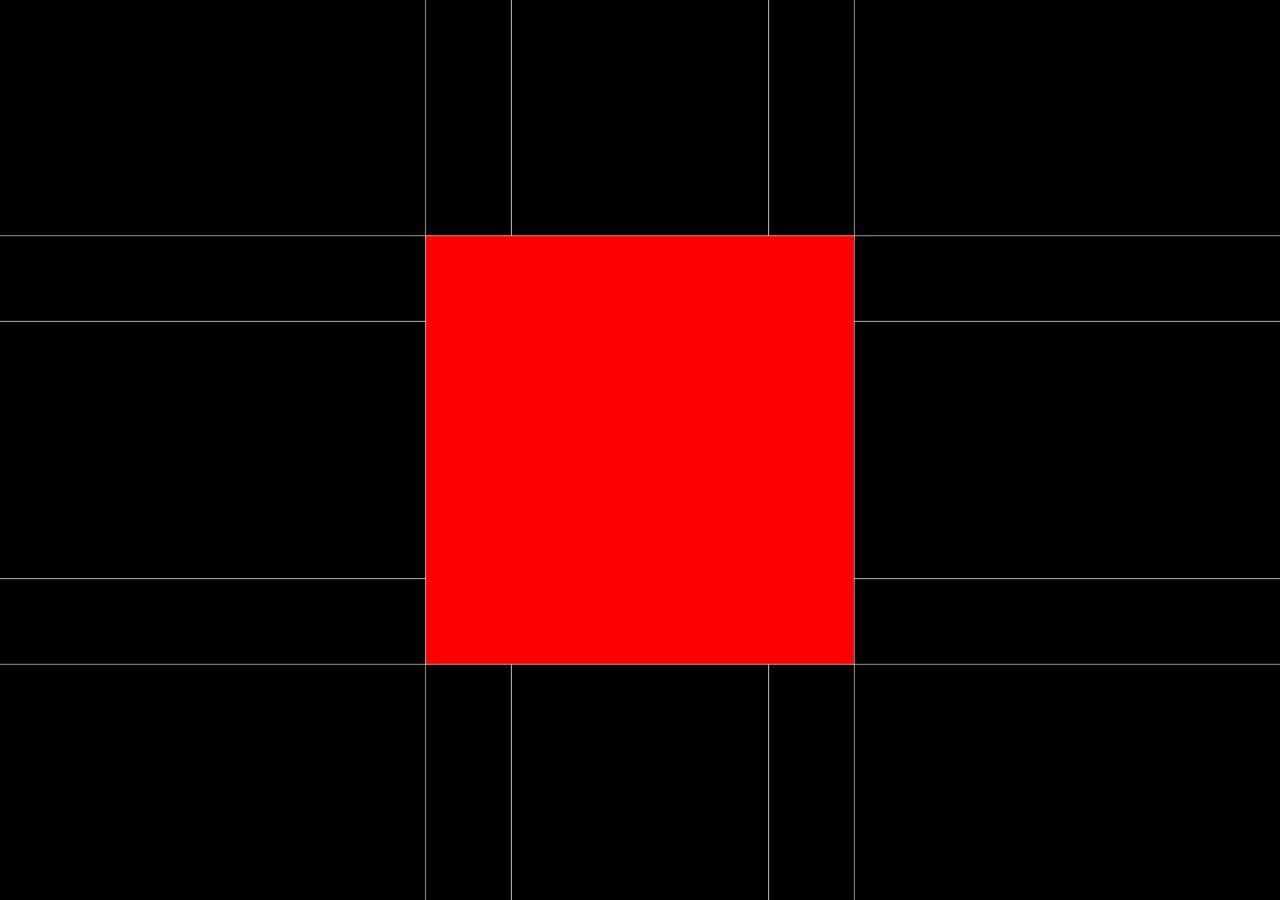
==== index.html @ 5a725d2a "initial commit" ====
<html>
  <head>
    <title>PerspeCube</title>
	<style>
		html, body { margin: 0; padding: 0; overflow: hidden; }
		#canvasHolder { position:absolute;
		                width:100%;
		                height:100%; }
	</style>
  </head>
  <body>

  	<div class="canvasDiv" id="canvasHolder">
	</div>

	<!-- JS Sources -->
    <script src="./js/three.min.js"></script>

    <script src="./js/DeviceOrientationControls.js"></script>
    <script src="./js/DragControls.js"></script>
    <script src="./js/FirstPersonControls.js"></script>
    <script src="./js/FlyControls.js"></script>
    <script src="./js/OrbitControls.js"></script>
    <script src="./js/PointerLockControls.js"></script>
    
    <script src="./js/TransformControls.js"></script>

    <script src="./js/app.js"></script>
  </body>
</html>
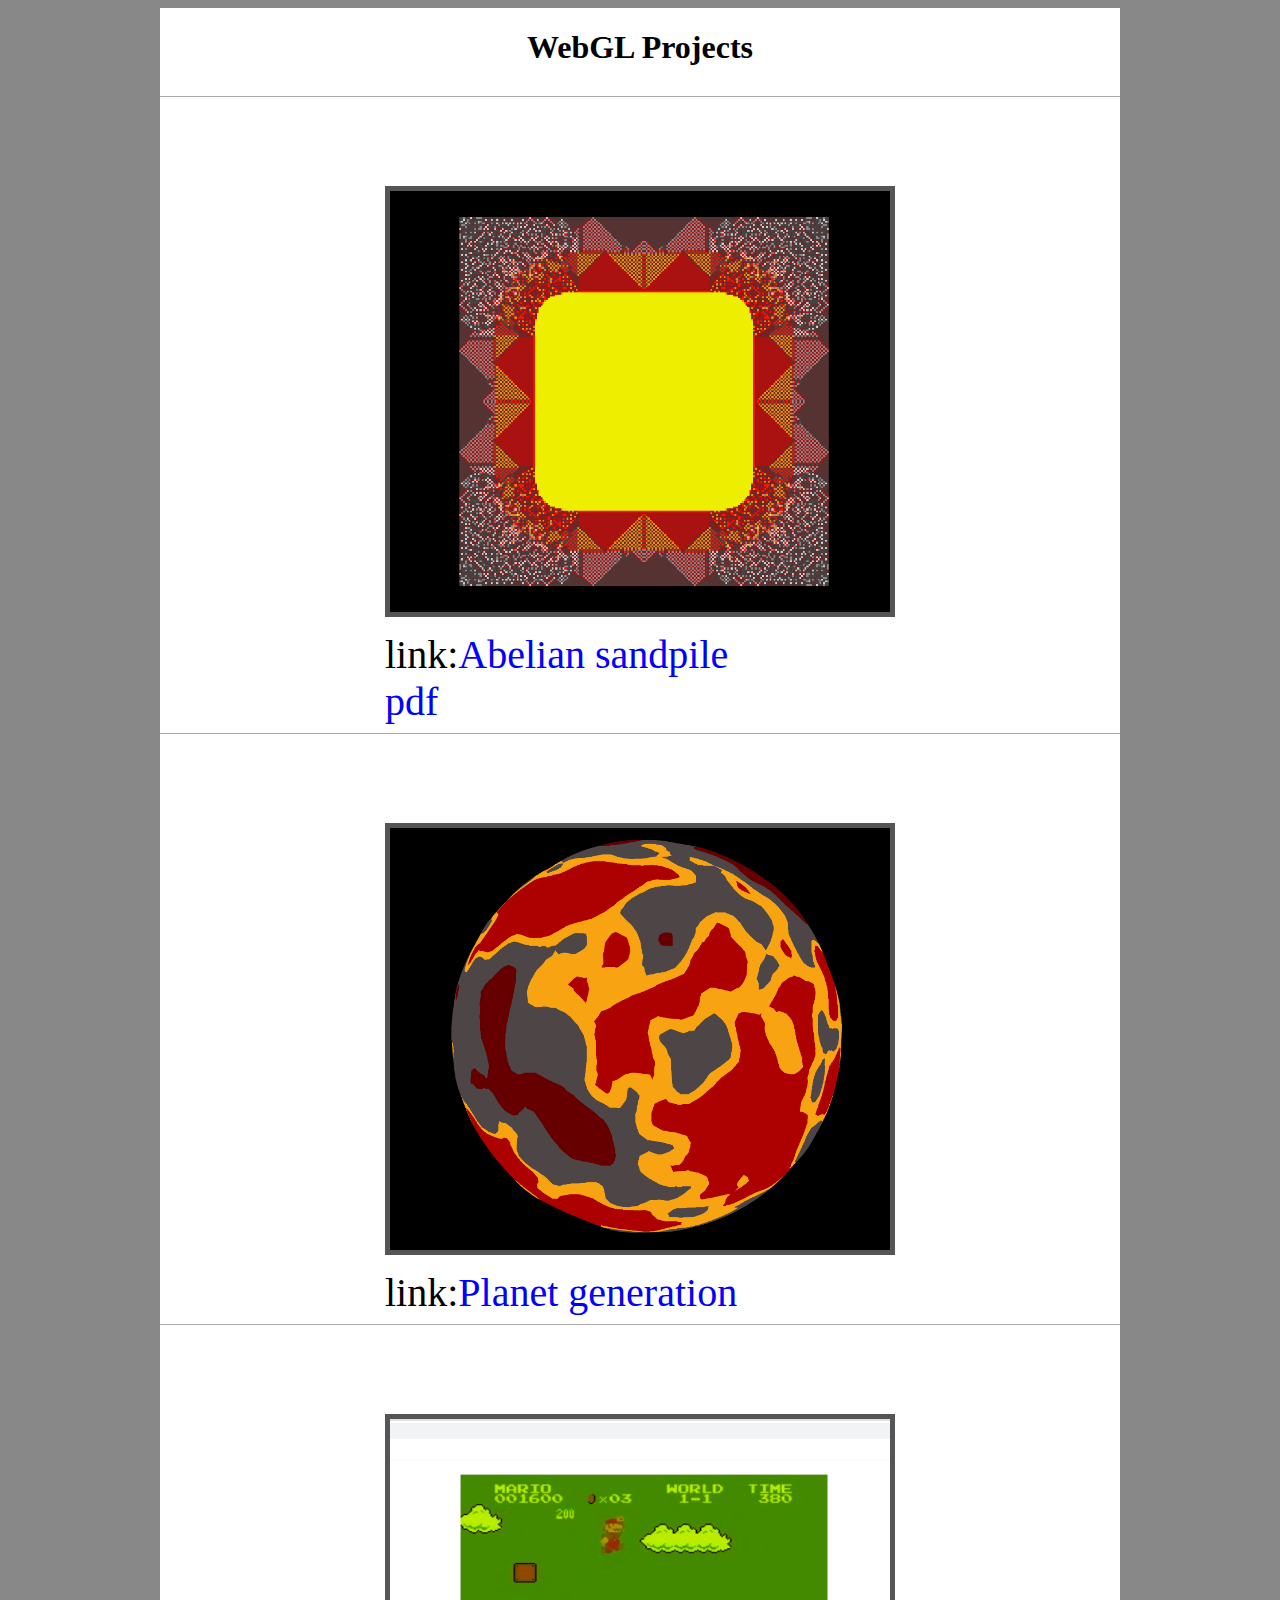
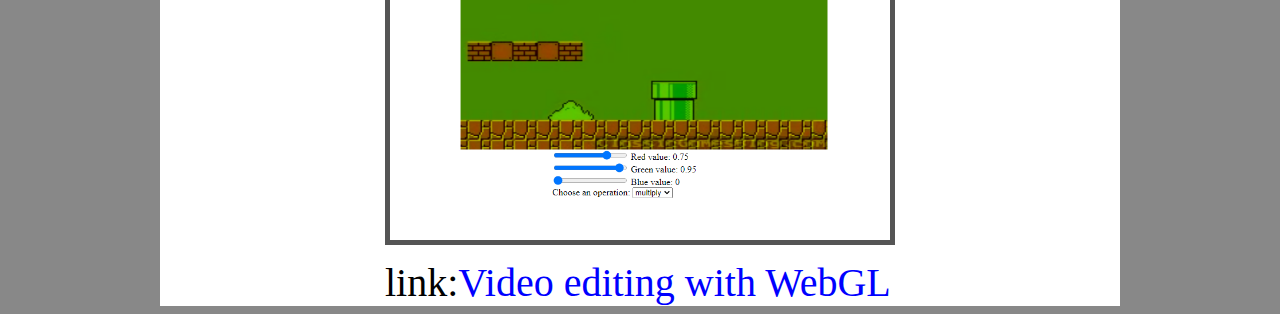
==== commit 9205bfbd: "better website" ====
--- a/index.html
+++ b/index.html
@@ -1,30 +1,48 @@
+<!doctype html>
 <html>
   <head>
-    <title>PerspeCube</title>
-	<style>
-		html, body { margin: 0; padding: 0; overflow: hidden; }
-		#canvasHolder { position:absolute;
-		                width:100%;
-		                height:100%; }
-	</style>
+    <meta charset="utf-8">
+    <title>WebGL video editing</title>
+    <link rel="stylesheet" href="style.css">
   </head>
+
   <body>
 
-  	<div class="canvasDiv" id="canvasHolder">
-	</div>
+    <div class="content">
 
-	<!-- JS Sources -->
-    <script src="./js/three.min.js"></script>
+    <h1>WebGL Projects</h1>
 
-    <script src="./js/DeviceOrientationControls.js"></script>
-    <script src="./js/DragControls.js"></script>
-    <script src="./js/FirstPersonControls.js"></script>
-    <script src="./js/FlyControls.js"></script>
-    <script src="./js/OrbitControls.js"></script>
-    <script src="./js/PointerLockControls.js"></script>
+    <hr></hr>
+
+    <div>
+      <div>
+        <img src="img/tiles.png" alt="abelian sandpile" width="500">
+      </div>
+      <span class="link">link:</span><a href="AbelianSandpile">Abelian sandpile</a>
+      <br />
+      <a href="AbelianSandpile\rapport\Sandpile.pdf">pdf</a>
+    </div>
+
+    <hr></hr>
+
+    <div>
+      <div>
+        <img src="img/planet.png" alt="planet example" width="500">
+      </div>
+     
+      <span class="link">link:</span><a href="planetGen">Planet generation</a>
+    </div>
+
+    <hr></hr>
+
+    <div>
+      <div>
+        <img src="img/mario.png" alt="Video editing with WebGL" width="500">
+      </div>
+      <span class="link">link:</span><a href="videoWebGL">Video editing with WebGL</a>
+    </div>
+
+  </div>
     
-    <script src="./js/TransformControls.js"></script>
-
-    <script src="./js/app.js"></script>
   </body>
-</html>
+</html>--- a/style.css
+++ b/style.css
@@ -0,0 +1,50 @@
+body{
+	background-color: #888;
+	display: flex;
+	flex-direction: column;
+	align-items: center;
+}
+
+img{
+	border: 5px solid #555;
+	margin-top: 80px;
+	margin-bottom: 10px;
+}
+
+.content{
+	background-color:white;
+	width: 60em;
+	display: flex;
+	flex-direction: column;
+	align-items: center;
+}
+
+a{
+	
+	color: blue;
+	font-size: 40px
+}
+
+a:link, a:visited{
+	text-decoration: none;
+}	
+
+.link{
+	font-size: 40px
+}
+
+hr {
+	display: block;
+	position: relative;
+	padding: 0;
+	margin: 8px auto;
+	height: 0;
+	width: 100%;
+	max-height: 0;
+	font-size: 1px;
+	line-height: 0;
+	clear: both;
+	border: none;
+	border-top: 1px solid #aaaaaa;
+	border-bottom: 1px solid #ffffff;
+ }